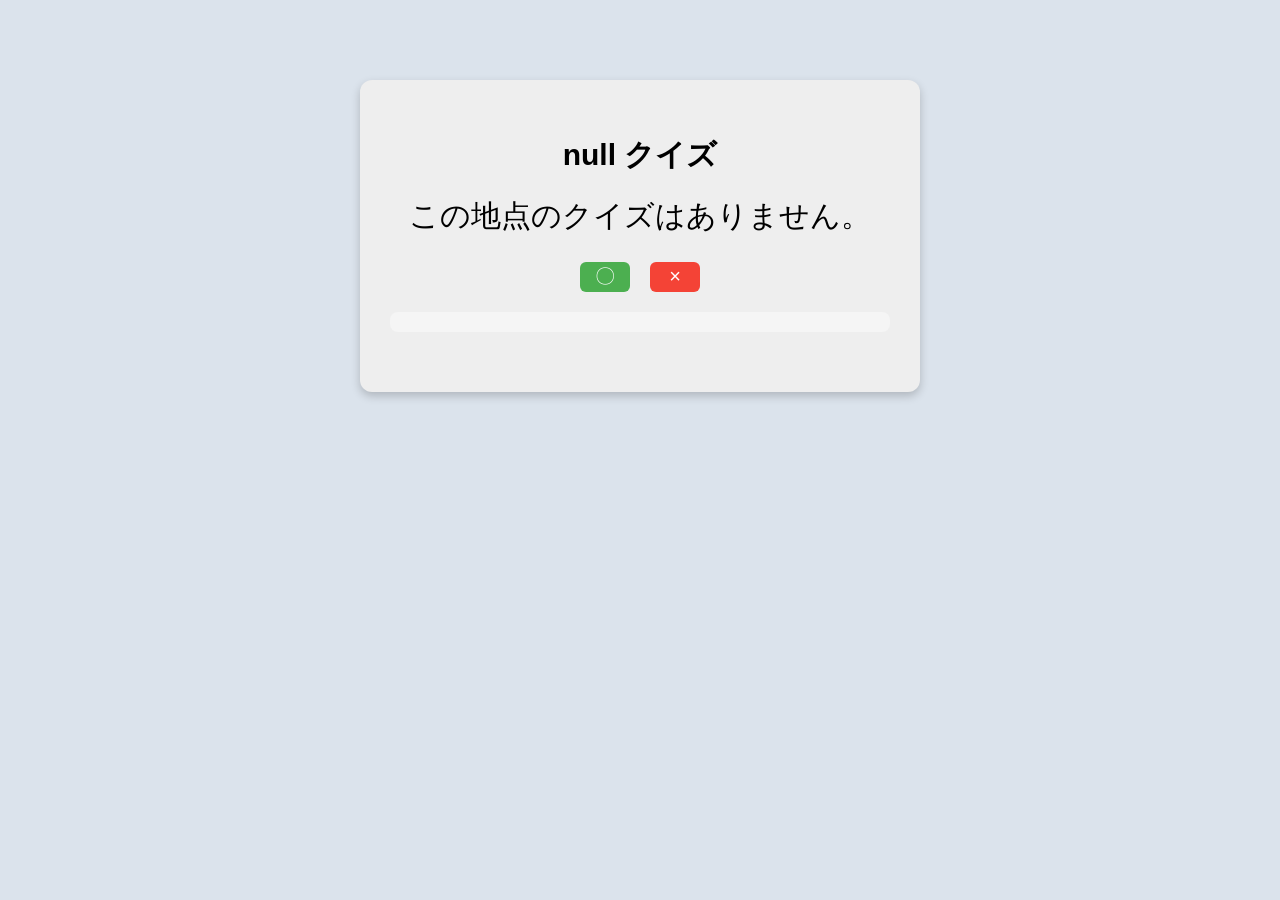
==== quiz.html @ 1aa6b73f "Add files via upload" ====
<!DOCTYPE html>
<html>
    <meta charset="UTF-8"><html lang="ja">
    <title>クイズ</title>
    <link rel="stylesheet" href="quiz.css">
</head>
<body>

<div class="quiz-container">
    <h2 id="title">〇×クイズ</h2>

    <div id="quizBox"></div>

    <div class="buttons">
        <button class="btn-true" onclick="answer(true)">〇</button>
        <button class="btn-false" onclick="answer(false)">×</button>
    </div>

    <p id="result"></p>
    <p id="explanation"></p>
</div>

<div id="scoreScreen" class="hidden">
    <h2>結果発表</h2>
    <p id="scoreText"></p>
    <a href="index.html">← マップに戻る</a>
</div>

<script src="quiz.js"></script>

</body>
</html>
<head>
---- quiz.css ----
/* クイズ画面のcss */
body {
    font-family: Arial, sans-serif;
    background-color: #dbe3ec;
    text-align: center;
}

.quiz-container {
    background-color: #eeeeee;
    width: 500px;
    margin: 80px auto;
    padding: 30px;
    border-radius: 12px;
    box-shadow: 0 4px 10px rgba(0,0,0,0.2);
}

/* タイトル */
#title {
    font-size: 30px;
    margin-bottom: 20px;
}

/* 問題 */
#quizBox {
    font-size: 30px;
    margin-bottom: 25px;
}

/* ボタン */
.buttons {
    display: flex;
    justify-content: center;
    gap: 20px;
}

button {
    width: 50px;
    height: 30px;
    border: none;
    border-radius: 6px;
    font-size: 20px;
    color: white;
    cursor: pointer;
}

.btn-true {
    background-color: #4CAF50;
}

.btn-false {
    background-color: #f44336;
}

button:hover {
    opacity: 0.8;
}

button:active {
    transform: scale(0.9);
}

/* 結果 */
#result {
    margin-top: 20px;
    font-size: 20px;
}

/* スコア画面 */
.hidden {
    display: none;
}

#scoreScreen {
    margin-top: 50px;
    font-size: 30px;
}

#explanation{
    margin-top:10px;
    padding:10px;
    background:#f5f5f5;
    border-radius:8px;
    line-height:1.5;
    font-size:30px
}
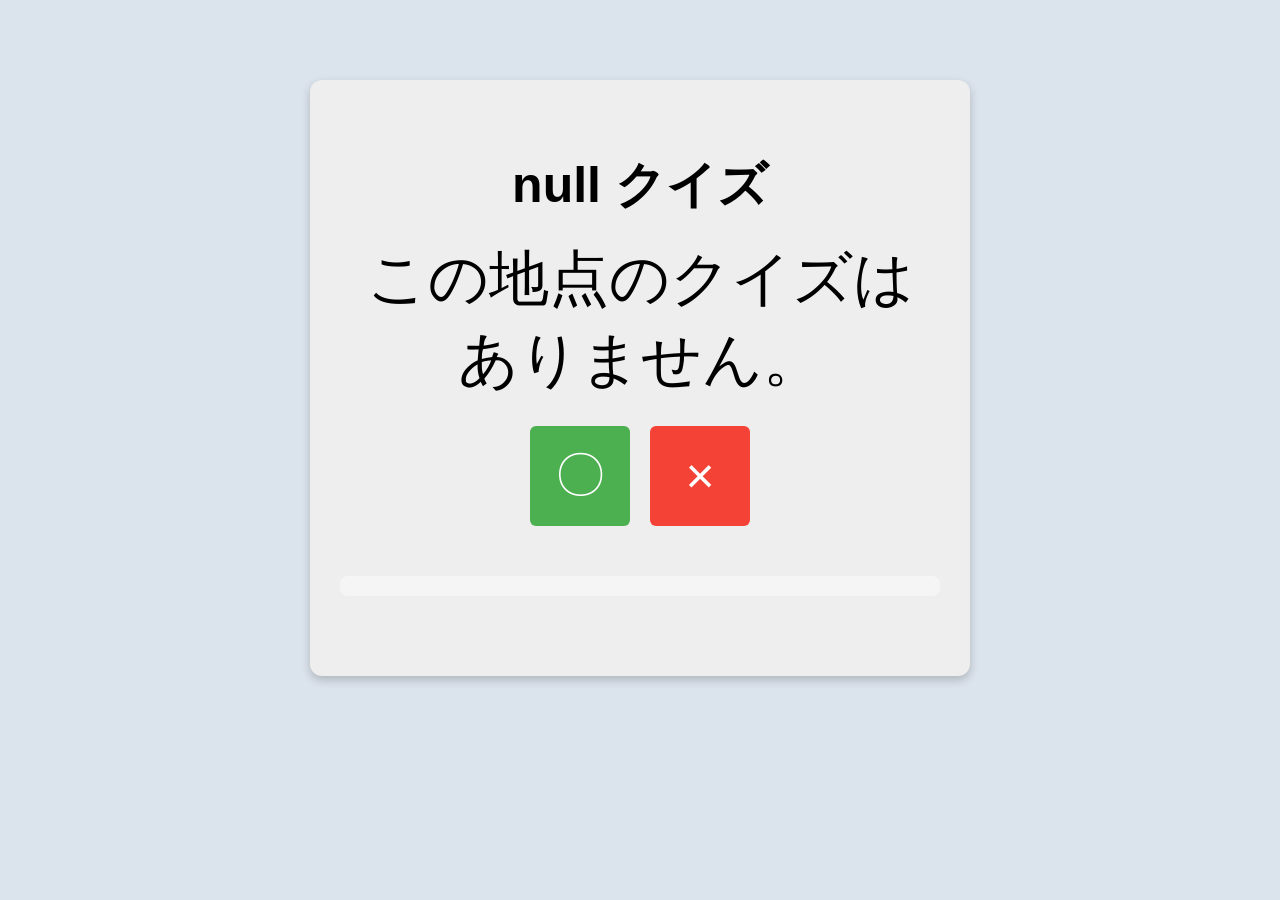
==== commit e8789fd4: "Update quiz.html" ====
--- a/quiz.html
+++ b/quiz.html
@@ -30,4 +30,4 @@
 
 </body>
 </html>
-<head>+<head>
--- a/quiz.css
+++ b/quiz.css
@@ -7,7 +7,7 @@
 
 .quiz-container {
     background-color: #eeeeee;
-    width: 500px;
+    width: 600px;
     margin: 80px auto;
     padding: 30px;
     border-radius: 12px;
@@ -16,13 +16,13 @@
 
 /* タイトル */
 #title {
-    font-size: 30px;
+    font-size: 50px;
     margin-bottom: 20px;
 }
 
 /* 問題 */
 #quizBox {
-    font-size: 30px;
+    font-size: 60px;
     margin-bottom: 25px;
 }
 
@@ -34,11 +34,11 @@
 }
 
 button {
-    width: 50px;
-    height: 30px;
+    width: 100px;
+    height: 100px;
     border: none;
     border-radius: 6px;
-    font-size: 20px;
+    font-size: 50px;
     color: white;
     cursor: pointer;
 }
@@ -62,7 +62,7 @@
 /* 結果 */
 #result {
     margin-top: 20px;
-    font-size: 20px;
+    font-size: 50px;
 }
 
 /* スコア画面 */
@@ -72,7 +72,7 @@
 
 #scoreScreen {
     margin-top: 50px;
-    font-size: 30px;
+    font-size: 50px;
 }
 
 #explanation{
@@ -81,5 +81,9 @@
     background:#f5f5f5;
     border-radius:8px;
     line-height:1.5;
-    font-size:30px
-}+    font-size:50px
+}
+
+.scoreText{
+    font-size: 100px;
+}
